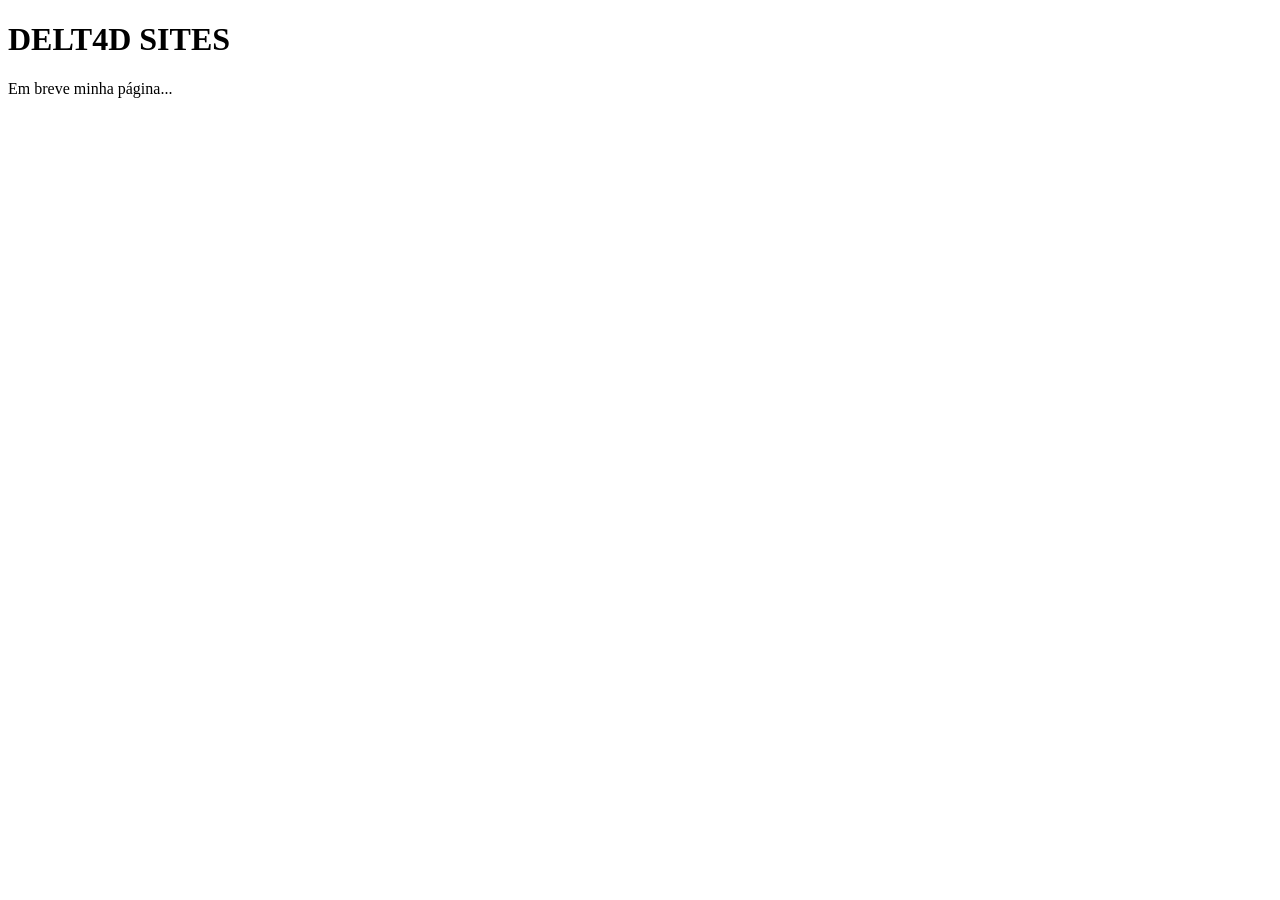
==== index.html @ 7a71c8c0 "Update index.html" ====
<!DOCTYPE html>
<html lang="pt-br">
<head>
    <meta charset=utf-8>
    <meta name="viewport" content="width=device-width, initial-scale=1.0">
    <meta http-equiv="X-UA-Compatible" content="ie=edge">
    <title>Meu primeiro site no GitHub Pages</title>
</head>
<body>
    <header>
        <h1>DELT4D SITES</h1>
        <p>Em breve minha página...</p>
    </header>
<style>
    html {
        background: white;
    }
</style>
</body>
</html>
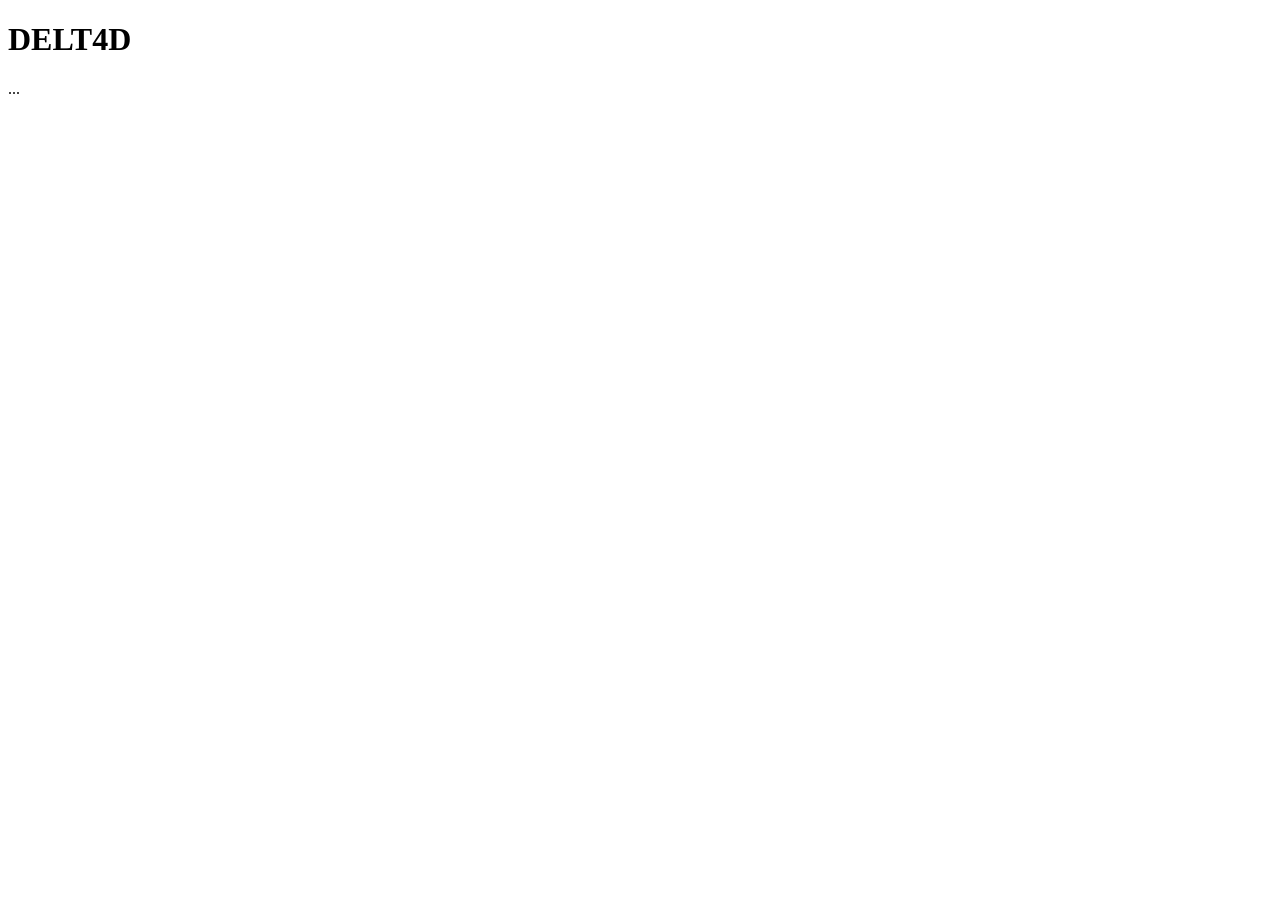
==== commit 00af7a1b: "Update index.html" ====
--- a/index.html
+++ b/index.html
@@ -8,8 +8,8 @@
 </head>
 <body>
     <header>
-        <h1>DELT4D SITES</h1>
-        <p>Em breve minha página...</p>
+        <h1>DELT4D</h1>
+        <p>...</p>
     </header>
 <style>
     html {
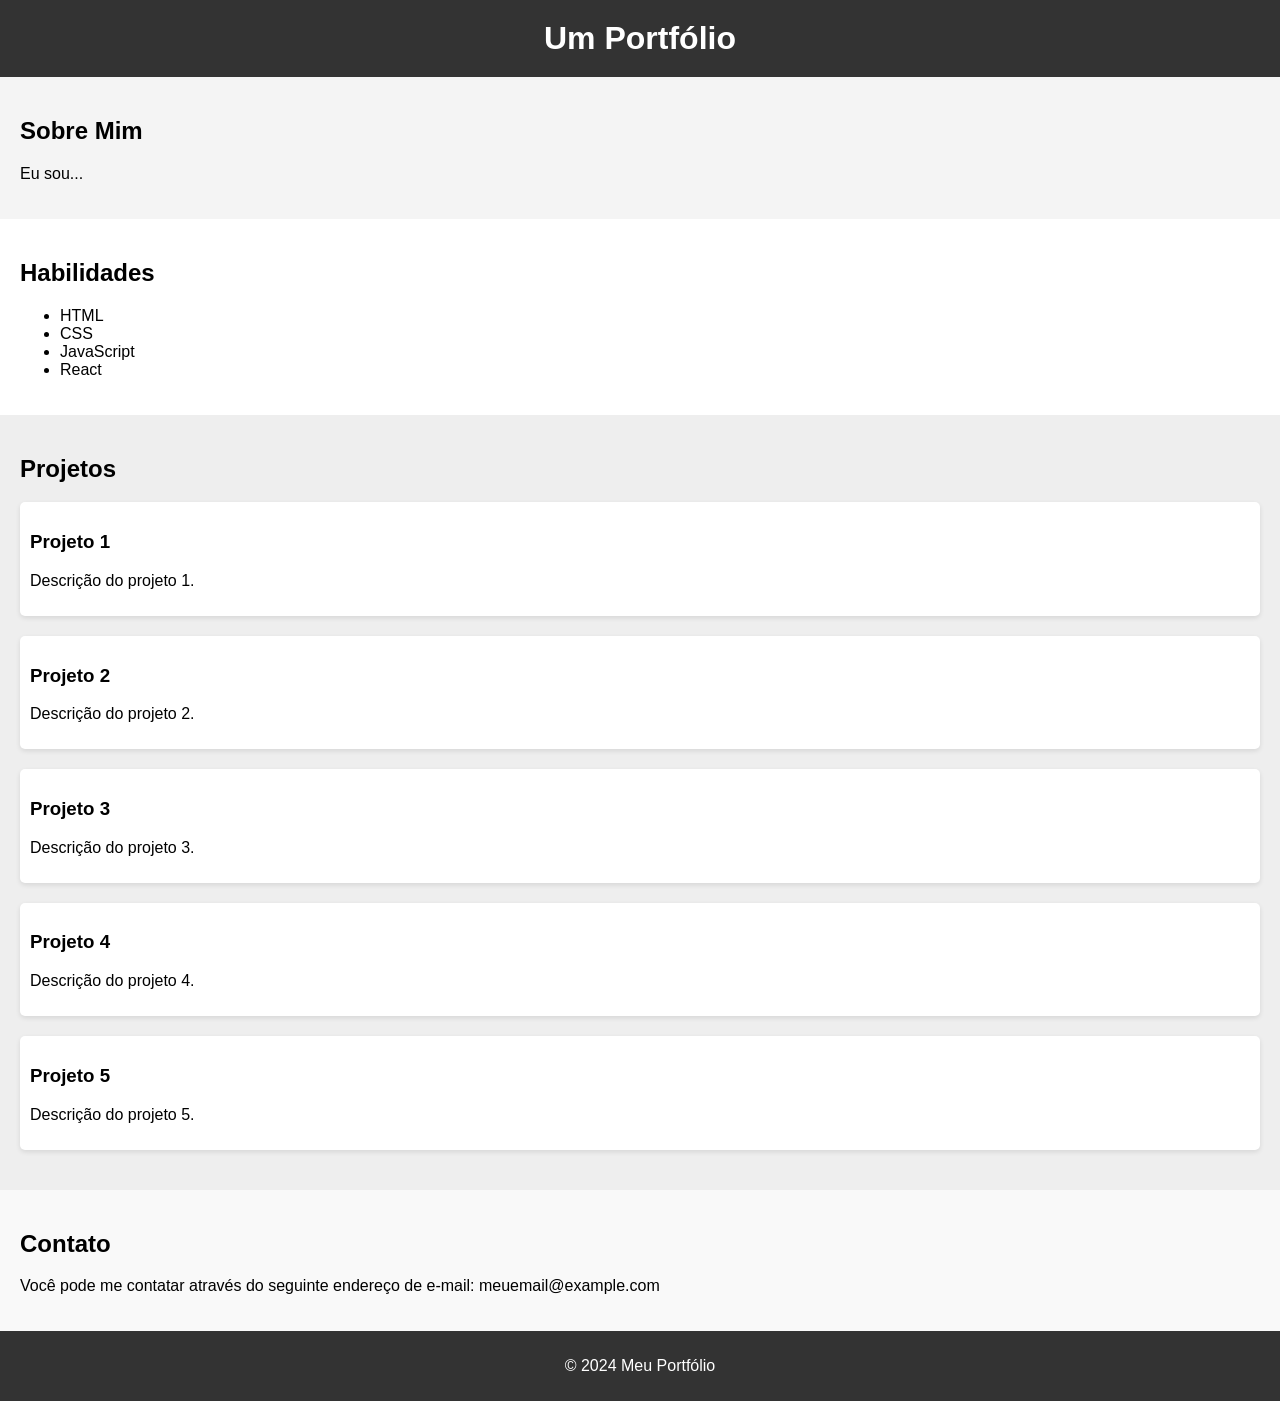
==== commit bb3257f2: "feat: add index.html and portfolio example content" ====
--- a/index.html
+++ b/index.html
@@ -1,20 +1,60 @@
 <!DOCTYPE html>
-<html lang="pt-br">
-<head>
-    <meta charset=utf-8>
-    <meta name="viewport" content="width=device-width, initial-scale=1.0">
-    <meta http-equiv="X-UA-Compatible" content="ie=edge">
-    <title>Meu primeiro site no GitHub Pages</title>
-</head>
-<body>
-    <header>
-        <h1>DELT4D</h1>
-        <p>...</p>
-    </header>
-<style>
-    html {
-        background: white;
-    }
-</style>
-</body>
+<html lang="en">
+    <head>
+        <meta charset="UTF-8" />
+        <meta name="viewport" content="width=device-width, initial-scale=1.0" />
+        <title>Meu Portfólio</title>
+        <link rel="stylesheet" href="styles.css" />
+    </head>
+    <body>
+        <header>
+            <h1>Um Portfólio</h1>
+        </header>
+        <section id="about">
+            <h2>Sobre Mim</h2>
+            <p>Eu sou...</p>
+        </section>
+        <section id="skills">
+            <h2>Habilidades</h2>
+            <ul>
+                <li>HTML</li>
+                <li>CSS</li>
+                <li>JavaScript</li>
+                <li>React</li>
+            </ul>
+        </section>
+        <section id="projects">
+            <h2>Projetos</h2>
+            <div class="project">
+                <h3>Projeto 1</h3>
+                <p>Descrição do projeto 1.</p>
+            </div>
+            <div class="project">
+                <h3>Projeto 2</h3>
+                <p>Descrição do projeto 2.</p>
+            </div>
+            <div class="project">
+                <h3>Projeto 3</h3>
+                <p>Descrição do projeto 3.</p>
+            </div>
+            <div class="project">
+                <h3>Projeto 4</h3>
+                <p>Descrição do projeto 4.</p>
+            </div>
+            <div class="project">
+                <h3>Projeto 5</h3>
+                <p>Descrição do projeto 5.</p>
+            </div>
+        </section>
+        <section id="contact">
+            <h2>Contato</h2>
+            <p>
+                Você pode me contatar através do seguinte endereço de e-mail:
+                meuemail@example.com
+            </p>
+        </section>
+        <footer>
+            <p>&copy; 2024 Meu Portfólio</p>
+        </footer>
+    </body>
 </html>
--- a/styles.css
+++ b/styles.css
@@ -0,0 +1,51 @@
+body {
+    font-family: Arial, sans-serif;
+    margin: 0;
+    padding: 0;
+}
+
+header {
+    background-color: #333;
+    color: #fff;
+    text-align: center;
+    padding: 20px 0;
+}
+
+h1 {
+    margin: 0;
+}
+
+section {
+    padding: 20px;
+}
+
+#about {
+    background-color: #f4f4f4;
+}
+
+#skills {
+    background-color: #fff;
+}
+
+#projects {
+    background-color: #eee;
+}
+
+#contact {
+    background-color: #f9f9f9;
+}
+
+.project {
+    margin-bottom: 20px;
+    padding: 10px;
+    background-color: #fff;
+    border-radius: 5px;
+    box-shadow: 0 2px 5px rgba(0, 0, 0, 0.1);
+}
+
+footer {
+    background-color: #333;
+    color: #fff;
+    text-align: center;
+    padding: 10px 0;
+}
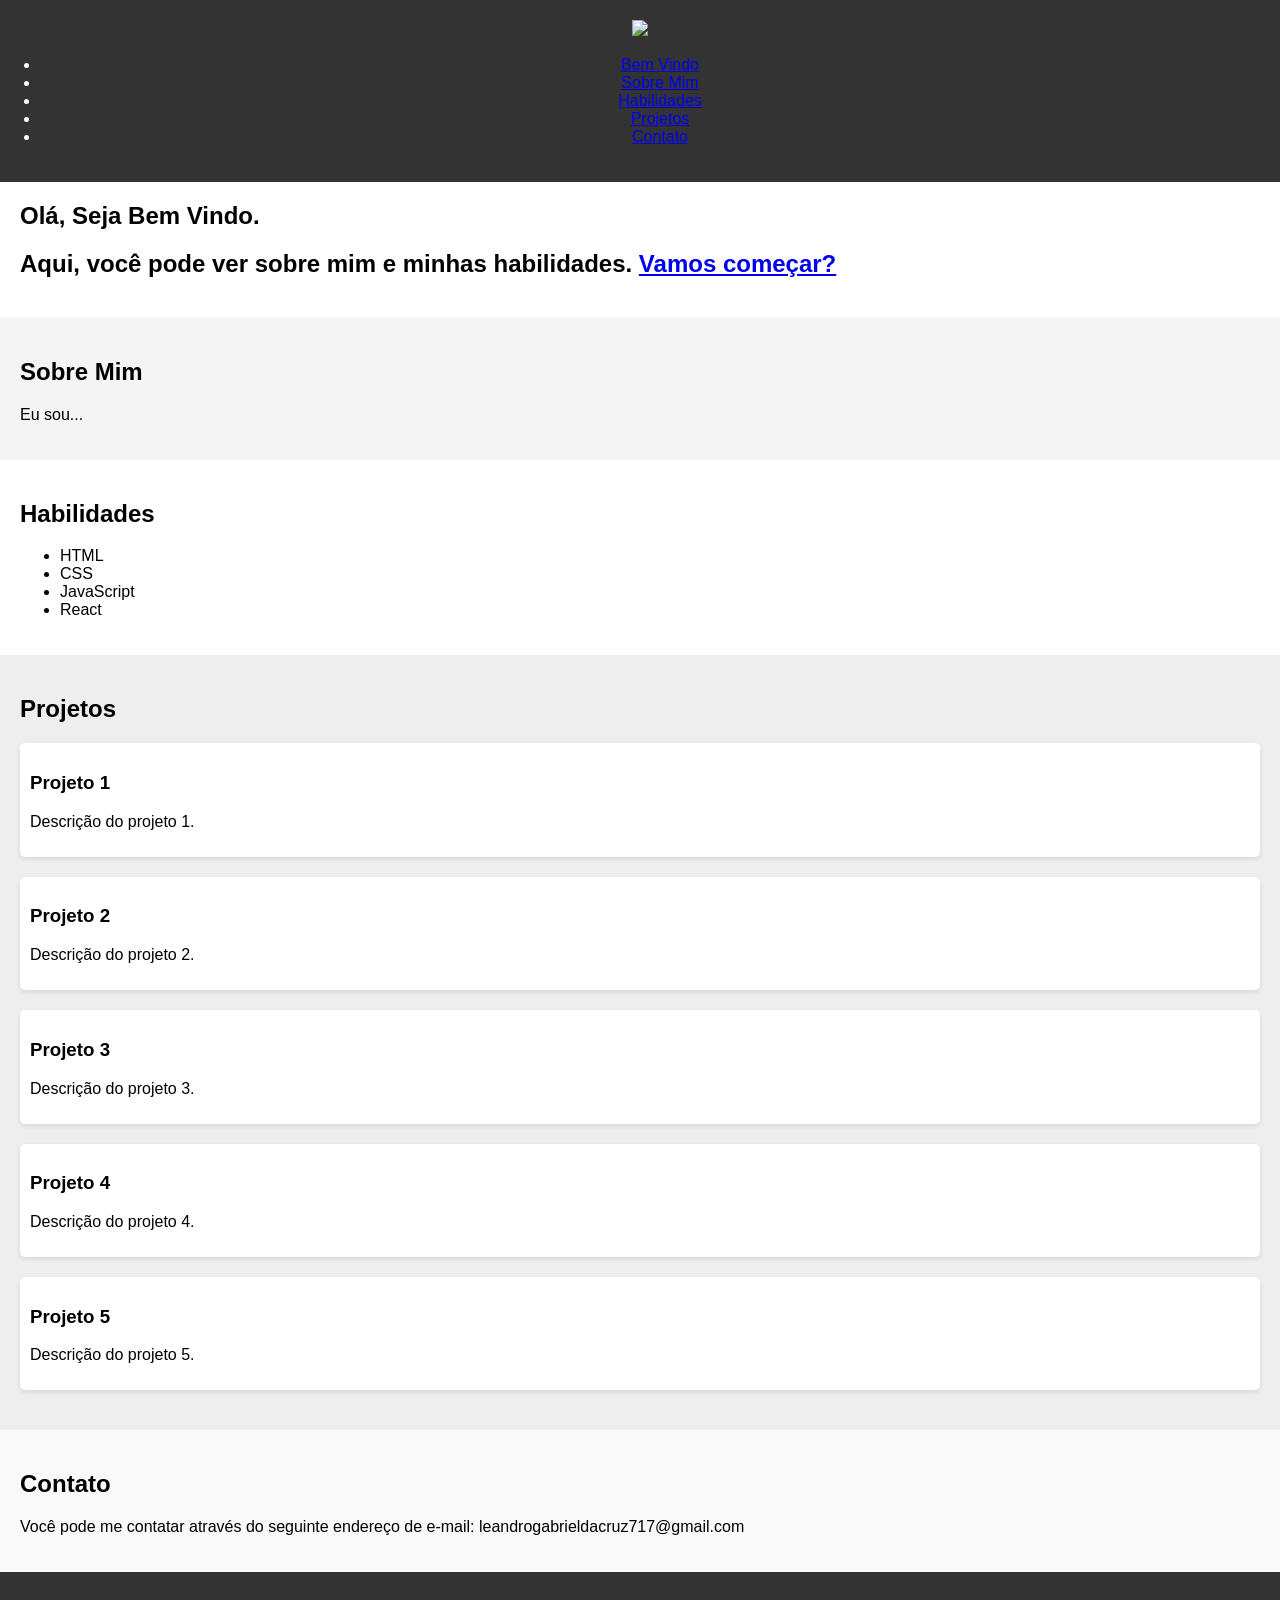
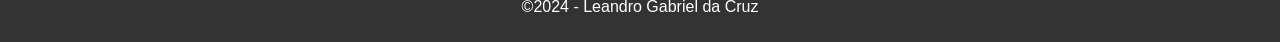
==== commit 2f34e058: "feat: some changes to website" ====
--- a/index.html
+++ b/index.html
@@ -1,19 +1,49 @@
 <!DOCTYPE html>
 <html lang="en">
-    <head>
-        <meta charset="UTF-8" />
-        <meta name="viewport" content="width=device-width, initial-scale=1.0" />
-        <title>Meu Portfólio</title>
-        <link rel="stylesheet" href="styles.css" />
-    </head>
-    <body>
-        <header>
-            <h1>Um Portfólio</h1>
-        </header>
+
+<head>
+    <meta charset="UTF-8" />
+    <meta name="viewport" content="width=device-width, initial-scale=1.0" />
+    <title>Meu Portfólio - Mas Não Exatamente</title>
+
+    <link rel="stylesheet" href="styles.css" />
+    <link href="https://fonts.cdnfonts.com/css/euclid-circular-b" rel="stylesheet">
+    <link rel="preconnect" href="https://fonts.googleapis.com">
+    <link rel="preconnect" href="https://fonts.gstatic.com" crossorigin>
+    <link href="https://fonts.googleapis.com/css2?family=Poppins&display=swap" rel="stylesheet">
+</head>
+
+<body>
+    <header>
+        <a href='#'>
+            <img
+                src="https://raw.githubusercontent.com/delt4d/Wany/a86cd78c69cbfaf4b8f6c4de287073b0933baeda/Client/public/assets/images/logo-white.svg" />
+        </a>
+
+        <nav>
+            <ul>
+                <li><a href='#welcome'>Bem Vindo</a></li>
+                <li><a href='#about'>Sobre Mim</a></li>
+                <li><a href='#skills'>Habilidades</a></li>
+                <li><a href='#projects'>Projetos</a></li>
+                <li><a href='#contact'>Contato</a></li>
+            </ul>
+        </nav>
+    </header>
+
+    <main>
+        <section id="welcome">
+            <h1>Olá, Seja Bem Vindo.</h1>
+            <h2>Aqui, você pode ver sobre mim e minhas habilidades. <span class='accent-color'><a href="#about">Vamos
+                        começar?</a></span>
+            </h2>
+        </section>
+
         <section id="about">
             <h2>Sobre Mim</h2>
             <p>Eu sou...</p>
         </section>
+
         <section id="skills">
             <h2>Habilidades</h2>
             <ul>
@@ -23,38 +53,48 @@
                 <li>React</li>
             </ul>
         </section>
+
         <section id="projects">
             <h2>Projetos</h2>
+
             <div class="project">
                 <h3>Projeto 1</h3>
                 <p>Descrição do projeto 1.</p>
             </div>
+
             <div class="project">
                 <h3>Projeto 2</h3>
                 <p>Descrição do projeto 2.</p>
             </div>
+
             <div class="project">
                 <h3>Projeto 3</h3>
                 <p>Descrição do projeto 3.</p>
             </div>
+
             <div class="project">
                 <h3>Projeto 4</h3>
                 <p>Descrição do projeto 4.</p>
             </div>
+
             <div class="project">
                 <h3>Projeto 5</h3>
                 <p>Descrição do projeto 5.</p>
             </div>
         </section>
+
         <section id="contact">
             <h2>Contato</h2>
             <p>
                 Você pode me contatar através do seguinte endereço de e-mail:
-                meuemail@example.com
+                leandrogabrieldacruz717@gmail.com
             </p>
         </section>
-        <footer>
-            <p>&copy; 2024 Meu Portfólio</p>
-        </footer>
-    </body>
-</html>
+    </main>
+
+    <footer>
+        <p>&copy;2024 - Leandro Gabriel da Cruz</p>
+    </footer>
+</body>
+
+</html>
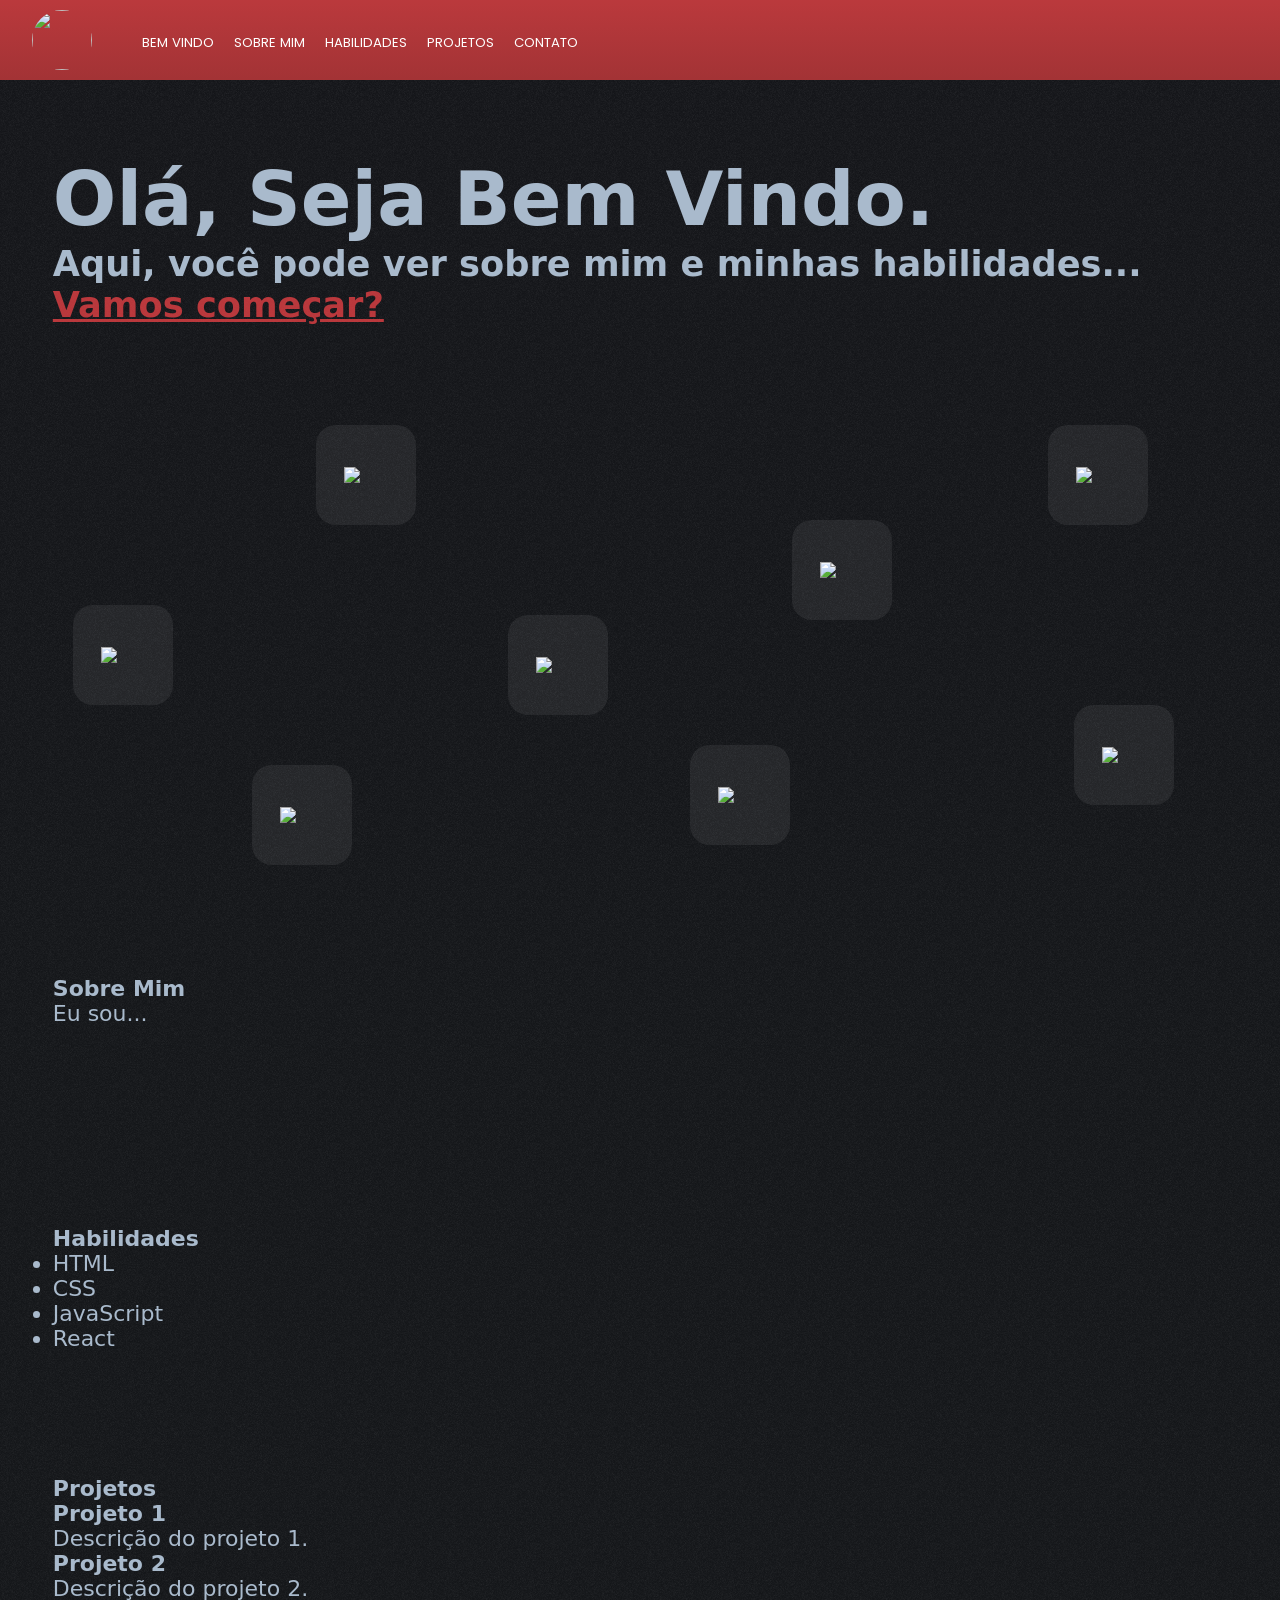
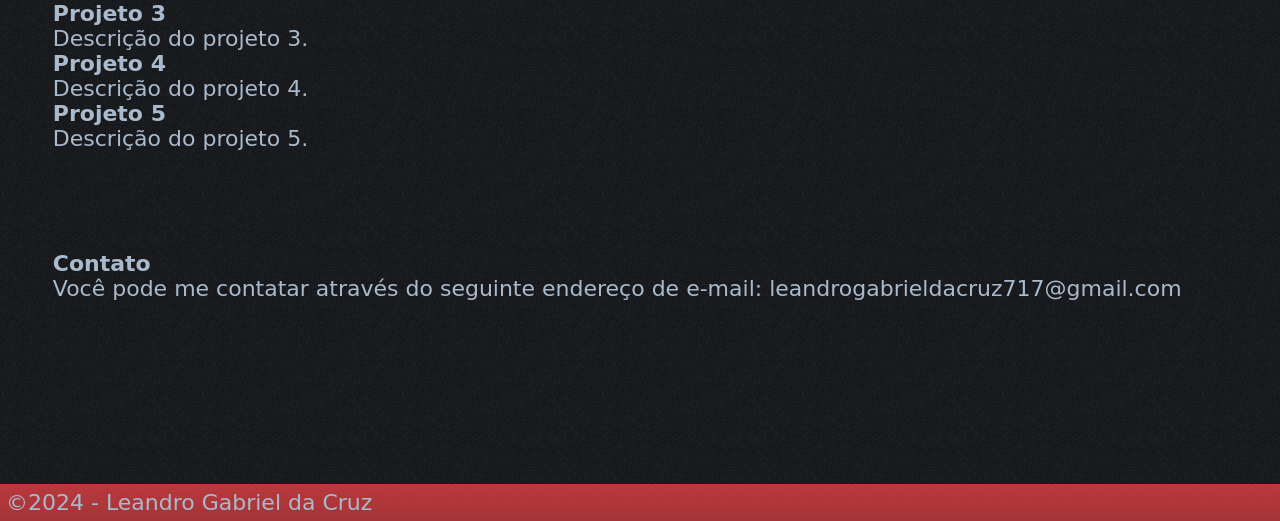
==== commit ae73021d: "feat: add language icons and do some modifications in styles" ====
--- a/index.html
+++ b/index.html
@@ -15,9 +15,8 @@
 
 <body>
     <header>
-        <a href='#'>
-            <img
-                src="https://raw.githubusercontent.com/delt4d/Wany/a86cd78c69cbfaf4b8f6c4de287073b0933baeda/Client/public/assets/images/logo-white.svg" />
+        <a href='https://github.com/delt4d' class="avatar-link">
+            <img src="https://avatars.githubusercontent.com/u/77545660?v=4" />
         </a>
 
         <nav>
@@ -33,10 +32,12 @@
 
     <main>
         <section id="welcome">
-            <h1>Olá, Seja Bem Vindo.</h1>
-            <h2>Aqui, você pode ver sobre mim e minhas habilidades. <span class='accent-color'><a href="#about">Vamos
-                        começar?</a></span>
+            <h1 class="title">Olá, Seja Bem Vindo.</h1>
+            <h2 class="subtitle">
+                Aqui, você pode ver sobre mim e minhas habilidades...
+                <span class='accent-color'><a href="#about">Vamos começar?</a></span>
             </h2>
+            <div id="icons"></div>
         </section>
 
         <section id="about">
@@ -95,6 +96,8 @@
     <footer>
         <p>&copy;2024 - Leandro Gabriel da Cruz</p>
     </footer>
+
+    <script src="scripts.js"></script>
 </body>
 
 </html>
--- a/styles.css
+++ b/styles.css
@@ -1,51 +1,269 @@
-body {
-    font-family: Arial, sans-serif;
+:root {
+    --color: rgb(169, 186, 204);
+    --accent-color: rgba(255, 70, 74, 0.7);
+    --background: linear-gradient(rgb(25, 27, 28) 0%, rgb(27, 29, 30) 100%);
+    --footer-height: 20px;
+    --primary-gradient-color: linear-gradient(0deg, rgba(221, 61, 64, 0.7) 0%, rgba(255, 70, 74, 0.7) 100%);
+    --primary-box-shadow: rgba(164, 22, 26, 0.25) 0px 17px 23px 0px;
+}
+
+* {
     margin: 0;
     padding: 0;
+    box-sizing: border-box;
+    font-size: 1rem;
+}
+
+html,
+body {
+    color: var(--color);
+    font-size: 16px;
+    font-family: 'Euclid Circular B', system-ui, sans-serif;
+    position: relative;
+    scroll-behavior: smooth;
+}
+
+@media (min-width: 520px) {
+
+    html,
+    body {
+        font-size: 22px;
+    }
+}
+
+.title {
+    font-size: 3.4rem;
+    user-select: none;
+}
+
+.subtitle,
+.subtitle * {
+    font-size: 1.6rem;
+}
+
+.accent-color,
+.accent-color a,
+.accent-color a:active {
+    color: var(--accent-color);
+}
+
+.avatar-link {
+    height: 100%;
+    padding: 10px;
+}
+
+.avatar-link img {
+    border-radius: 50%;
+    width: 100%;
+    max-width: 80px;
+    aspect-ratio: 1/1;
+}
+
+@keyframes subir_descer {
+
+    0%,
+    100% {
+        transform: translateY(0);
+    }
+
+    50% {
+        transform: translateY(-20px);
+    }
+}
+
+@keyframes descer_subir {
+
+    0%,
+    100% {
+        transform: translateY(-20px);
+
+    }
+
+    50% {
+        transform: translateY(0);
+    }
+}
+
+.icon {
+    --icon-size: 78px;
+    background: #fff1;
+    border-radius: 20px;
+    margin: 4px;
+    display: flex;
+    justify-content: center;
+    align-items: center;
+    width: var(--icon-size);
+    aspect-ratio: 1/1;
+    position: absolute;
+}
+
+.icon:nth-child(1) {
+    /* typescript */
+    margin-top: 100px;
+    right: 10%;
+}
+
+.icon:nth-child(2) {
+    /* nodejs */
+    margin-top: 195px;
+    right: 30%;
+}
+
+.icon:nth-child(3) {
+    /* react */
+    margin-top: 280px;
+    right: calc(94% - var(--icon-size));
+}
+
+.icon:nth-child(4) {
+    /* git */
+    margin-top: 100px;
+    right: calc(75% - var(--icon-size));
+}
+
+.icon:nth-child(5) {
+    /* docker */
+    margin-top: 440px;
+    right: calc(80% - var(--icon-size));
+}
+
+.icon:nth-child(6) {
+    /* mysql */
+    margin-top: 380px;
+    right: 8%;
+}
+
+.icon:nth-child(7) {
+    /* .net */
+    margin-top: 420px;
+    right: 38%;
+}
+
+.icon:nth-child(8) {
+    /* c# */
+    margin-top: 290px;
+    right: calc(60% - var(--icon-size));
+}
+
+.icon img {
+    width: 44px;
+}
+
+@media (min-width: 680px) {
+    .icon {
+        --icon-size: 100px;
+    }
+}
+
+body {
+    min-height: 100vh;
+    background: var(--background);
+    padding-bottom: var(--footer-height);
 }
 
 header {
-    background-color: #333;
+    background: var(--primary-gradient-color);
+    display: flex;
+    align-items: center;
+    padding: 0 1rem;
+    flex-direction: column;
+}
+
+header img {
+    height: 100%;
+}
+
+header nav {
+    width: 80%;
+    padding: 16px;
+}
+
+header nav ul {
+    list-style: none;
+    display: flex;
+    flex-wrap: wrap;
+    justify-content: center;
+    gap: 20px;
+}
+
+header nav a {
     color: #fff;
-    text-align: center;
-    padding: 20px 0;
-}
-
-h1 {
-    margin: 0;
-}
-
-section {
-    padding: 20px;
-}
-
-#about {
-    background-color: #f4f4f4;
-}
-
-#skills {
-    background-color: #fff;
-}
-
-#projects {
-    background-color: #eee;
-}
-
-#contact {
-    background-color: #f9f9f9;
-}
-
-.project {
-    margin-bottom: 20px;
-    padding: 10px;
-    background-color: #fff;
-    border-radius: 5px;
-    box-shadow: 0 2px 5px rgba(0, 0, 0, 0.1);
+    font-size: .6rem;
+    font-family: 'Poppins', system-ui, sans-serif;
+    text-decoration: none;
+    position: relative;
+    text-transform: uppercase;
+}
+
+header nav a::before {
+    content: "";
+    position: absolute;
+    bottom: -4px;
+    width: 100%;
+    height: 2px;
+    background: #fff;
+    opacity: 0;
+    transition: 0.2s ease opacity;
+}
+
+header nav a:hover::before {
+    opacity: 1;
+}
+
+@media (min-width: 680px) {
+    header {
+        height: 80px;
+        flex-direction: row;
+    }
+
+    header nav {
+        padding: 0;
+        margin-left: 40px;
+    }
+
+    header nav ul {
+        flex-wrap: nowrap;
+        justify-content: initial;
+    }
+}
+
+main {
+    padding-top: 1rem;
+    padding-left: 2.4rem;
+    background-color: rgba(22, 23, 27, .8);
+    background-image: url(chaps.png);
+    background-position: 0 0;
+    background-size: 200px;
+}
+
+main>section {
+    min-height: 250px;
+    padding-bottom: 100px;
+}
+
+main>section:nth-child(2) {
+    padding-top: 60px;
+}
+
+main>section:first-child {
+    min-height: calc(100vh - 80px);
+}
+
+main>section:first-child h1 {
+    display: flex;
+    margin-top: 6vh;
+}
+
+@media (min-width: 680px) {
+    main>section:nth-child(2) {
+        padding-top: 0;
+    }
 }
 
 footer {
-    background-color: #333;
-    color: #fff;
-    text-align: center;
-    padding: 10px 0;
-}
+    width: 100%;
+    position: absolute;
+    bottom: 0;
+    background: var(--primary-gradient-color);
+    padding: 6px;
+}
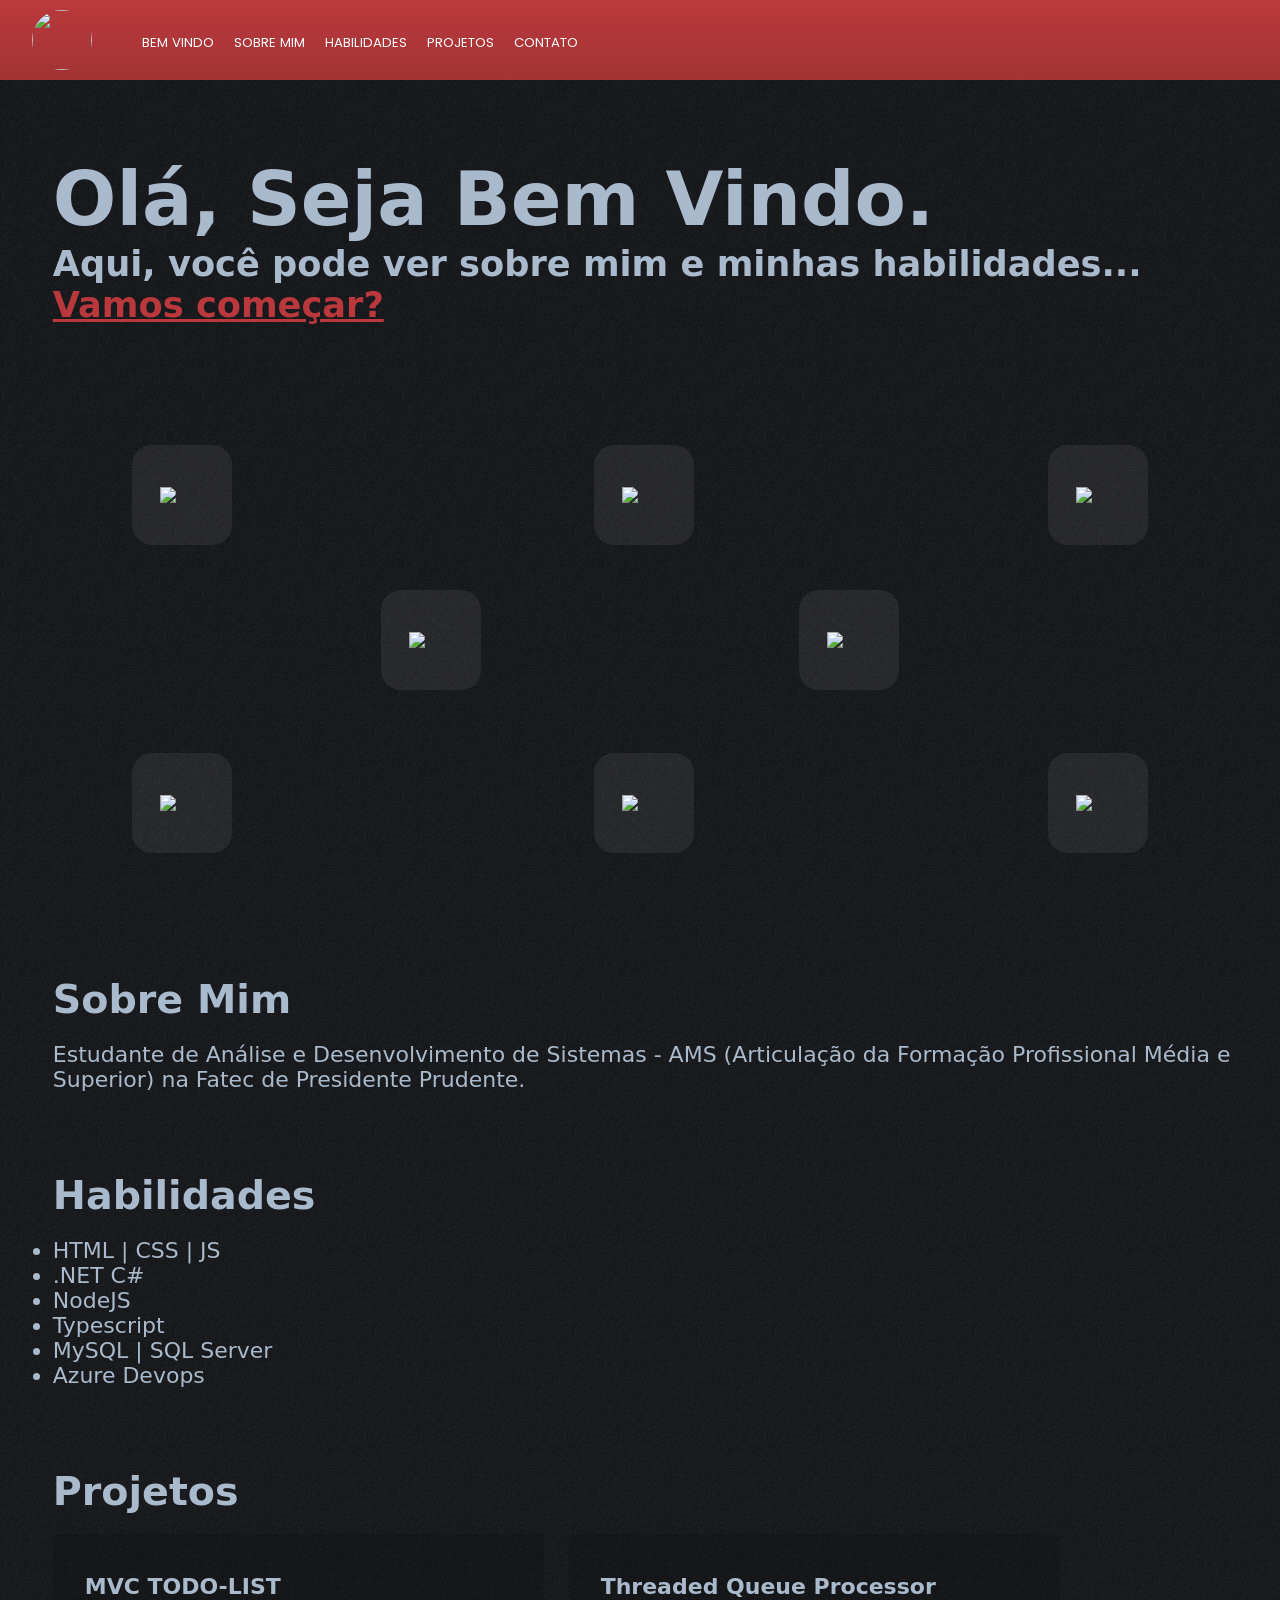
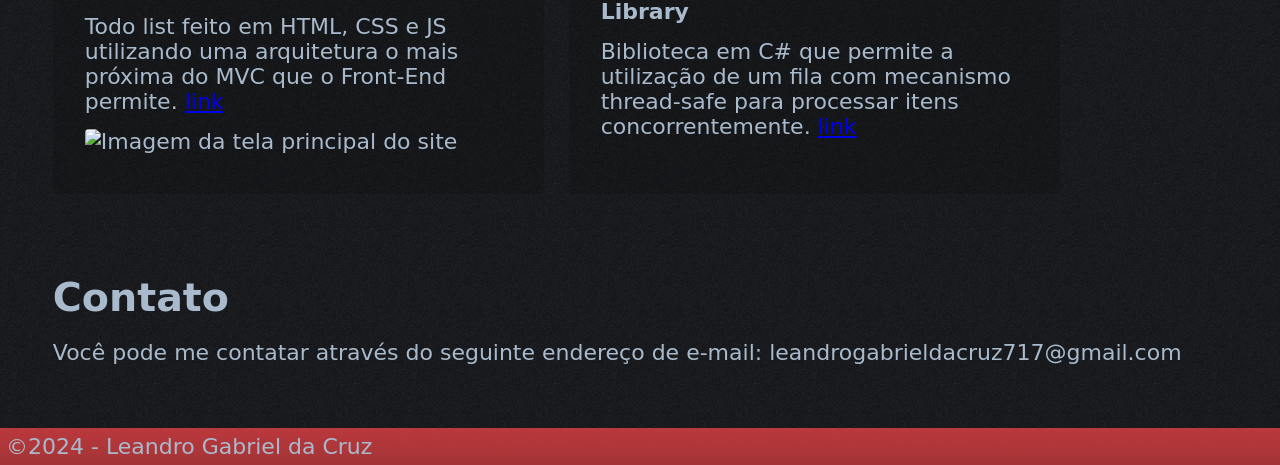
==== commit b2906c75: "feat: add two projects to projects section" ====
--- a/index.html
+++ b/index.html
@@ -1,103 +1,130 @@
 <!DOCTYPE html>
 <html lang="en">
+    <head>
+        <meta charset="UTF-8" />
+        <meta name="viewport" content="width=device-width, initial-scale=1.0" />
+        <title>Meu Portfólio - Mas Não Exatamente</title>
 
-<head>
-    <meta charset="UTF-8" />
-    <meta name="viewport" content="width=device-width, initial-scale=1.0" />
-    <title>Meu Portfólio - Mas Não Exatamente</title>
+        <link rel="stylesheet" href="styles.css" />
+        <link
+            href="https://fonts.cdnfonts.com/css/euclid-circular-b"
+            rel="stylesheet"
+        />
+        <link rel="preconnect" href="https://fonts.googleapis.com" />
+        <link rel="preconnect" href="https://fonts.gstatic.com" crossorigin />
+        <link
+            href="https://fonts.googleapis.com/css2?family=Poppins&display=swap"
+            rel="stylesheet"
+        />
+    </head>
 
-    <link rel="stylesheet" href="styles.css" />
-    <link href="https://fonts.cdnfonts.com/css/euclid-circular-b" rel="stylesheet">
-    <link rel="preconnect" href="https://fonts.googleapis.com">
-    <link rel="preconnect" href="https://fonts.gstatic.com" crossorigin>
-    <link href="https://fonts.googleapis.com/css2?family=Poppins&display=swap" rel="stylesheet">
-</head>
+    <body>
+        <header>
+            <a href="https://github.com/delt4d" class="avatar-link">
+                <img src="https://avatars.githubusercontent.com/u/77545660?v=4" />
+            </a>
 
-<body>
-    <header>
-        <a href='https://github.com/delt4d' class="avatar-link">
-            <img src="https://avatars.githubusercontent.com/u/77545660?v=4" />
-        </a>
+            <nav>
+                <ul>
+                    <li><a href="#welcome">Bem Vindo</a></li>
+                    <li><a href="#about">Sobre Mim</a></li>
+                    <li><a href="#skills">Habilidades</a></li>
+                    <li><a href="#projects">Projetos</a></li>
+                    <li><a href="#contact">Contato</a></li>
+                </ul>
+            </nav>
+        </header>
 
-        <nav>
-            <ul>
-                <li><a href='#welcome'>Bem Vindo</a></li>
-                <li><a href='#about'>Sobre Mim</a></li>
-                <li><a href='#skills'>Habilidades</a></li>
-                <li><a href='#projects'>Projetos</a></li>
-                <li><a href='#contact'>Contato</a></li>
-            </ul>
-        </nav>
-    </header>
+        <main>
+            <section id="welcome">
+                <h1 class="title">Olá, Seja Bem Vindo.</h1>
+                <h2 class="subtitle">
+                    Aqui, você pode ver sobre mim e minhas habilidades...
+                    <span class="accent-color">
+                        <a href="#about">Vamos começar?</a>
+                    </span>
+                </h2>
+                <div id="icons"></div>
+            </section>
 
-    <main>
-        <section id="welcome">
-            <h1 class="title">Olá, Seja Bem Vindo.</h1>
-            <h2 class="subtitle">
-                Aqui, você pode ver sobre mim e minhas habilidades...
-                <span class='accent-color'><a href="#about">Vamos começar?</a></span>
-            </h2>
-            <div id="icons"></div>
-        </section>
+            <section id="about">
+                <h2>Sobre Mim</h2>
+                <p>
+                    Estudante de Análise e Desenvolvimento de Sistemas - AMS
+                    (Articulação da Formação Profissional Média e Superior) na Fatec
+                    de Presidente Prudente.
+                </p>
+            </section>
 
-        <section id="about">
-            <h2>Sobre Mim</h2>
-            <p>Eu sou...</p>
-        </section>
+            <section id="skills">
+                <h2>Habilidades</h2>
+                <ul>
+                    <li>HTML | CSS | JS</li>
+                    <li>.NET C#</li>
+                    <li>NodeJS</li>
+                    <li>Typescript</li>
+                    <li>MySQL | SQL Server</li>
+                    <li>Azure Devops</li>
+                </ul>
+            </section>
 
-        <section id="skills">
-            <h2>Habilidades</h2>
-            <ul>
-                <li>HTML</li>
-                <li>CSS</li>
-                <li>JavaScript</li>
-                <li>React</li>
-            </ul>
-        </section>
+            <section id="projects">
+                <h2>Projetos</h2>
+                <div class="content">
+                    <div class="project">
+                        <h3>MVC TODO-LIST</h3>
 
-        <section id="projects">
-            <h2>Projetos</h2>
+                        <p>
+                            Todo list feito em HTML, CSS e JS utilizando uma
+                            arquitetura o mais próxima do MVC que o Front-End
+                            permite.
 
-            <div class="project">
-                <h3>Projeto 1</h3>
-                <p>Descrição do projeto 1.</p>
-            </div>
+                            <a
+                                target="_blank"
+                                href="https://github.com/delt4d/Threaded-Queue-Processor"
+                            >
+                                link
+                            </a>
+                        </p>
 
-            <div class="project">
-                <h3>Projeto 2</h3>
-                <p>Descrição do projeto 2.</p>
-            </div>
+                        <img
+                            src="https://raw.githubusercontent.com/delt4d/Todo-List/master/demo/page.png"
+                            alt="Imagem da tela principal do site"
+                        />
+                    </div>
 
-            <div class="project">
-                <h3>Projeto 3</h3>
-                <p>Descrição do projeto 3.</p>
-            </div>
+                    <div class="project">
+                        <h3>Threaded Queue Processor Library</h3>
 
-            <div class="project">
-                <h3>Projeto 4</h3>
-                <p>Descrição do projeto 4.</p>
-            </div>
+                        <p>
+                            Biblioteca em C# que permite a utilização de um fila com
+                            mecanismo thread-safe para processar itens
+                            concorrentemente.
 
-            <div class="project">
-                <h3>Projeto 5</h3>
-                <p>Descrição do projeto 5.</p>
-            </div>
-        </section>
+                            <a
+                                target="_blank"
+                                href="https://github.com/delt4d/Threaded-Queue-Processor"
+                            >
+                                link
+                            </a>
+                        </p>
+                    </div>
+                </div>
+            </section>
 
-        <section id="contact">
-            <h2>Contato</h2>
-            <p>
-                Você pode me contatar através do seguinte endereço de e-mail:
-                leandrogabrieldacruz717@gmail.com
-            </p>
-        </section>
-    </main>
+            <section id="contact">
+                <h2>Contato</h2>
+                <p>
+                    Você pode me contatar através do seguinte endereço de e-mail:
+                    leandrogabrieldacruz717@gmail.com
+                </p>
+            </section>
+        </main>
 
-    <footer>
-        <p>&copy;2024 - Leandro Gabriel da Cruz</p>
-    </footer>
+        <footer>
+            <p>&copy;2024 - Leandro Gabriel da Cruz</p>
+        </footer>
 
-    <script src="scripts.js"></script>
-</body>
-
-</html>+        <script src="scripts.js"></script>
+    </body>
+</html>
--- a/styles.css
+++ b/styles.css
@@ -3,7 +3,11 @@
     --accent-color: rgba(255, 70, 74, 0.7);
     --background: linear-gradient(rgb(25, 27, 28) 0%, rgb(27, 29, 30) 100%);
     --footer-height: 20px;
-    --primary-gradient-color: linear-gradient(0deg, rgba(221, 61, 64, 0.7) 0%, rgba(255, 70, 74, 0.7) 100%);
+    --primary-gradient-color: linear-gradient(
+        0deg,
+        rgba(221, 61, 64, 0.7) 0%,
+        rgba(255, 70, 74, 0.7) 100%
+    );
     --primary-box-shadow: rgba(164, 22, 26, 0.25) 0px 17px 23px 0px;
 }
 
@@ -18,17 +22,20 @@
 body {
     color: var(--color);
     font-size: 16px;
-    font-family: 'Euclid Circular B', system-ui, sans-serif;
+    font-family: "Euclid Circular B", system-ui, sans-serif;
     position: relative;
     scroll-behavior: smooth;
 }
 
 @media (min-width: 520px) {
-
     html,
     body {
         font-size: 22px;
     }
+}
+
+h2 {
+    font-size: 1.8rem;
 }
 
 .title {
@@ -60,7 +67,6 @@
 }
 
 @keyframes subir_descer {
-
     0%,
     100% {
         transform: translateY(0);
@@ -72,11 +78,9 @@
 }
 
 @keyframes descer_subir {
-
     0%,
     100% {
         transform: translateY(-20px);
-
     }
 
     50% {
@@ -85,7 +89,11 @@
 }
 
 .icon {
+    --top: 100px;
+    --middle: 245px;
+    --bottom: 408px;
     --icon-size: 78px;
+    --icon-m-size: calc(var(--icon-size) / 2);
     background: #fff1;
     border-radius: 20px;
     margin: 4px;
@@ -95,54 +103,66 @@
     width: var(--icon-size);
     aspect-ratio: 1/1;
     position: absolute;
+    z-index: 50;
 }
 
 .icon:nth-child(1) {
     /* typescript */
-    margin-top: 100px;
-    right: 10%;
+    margin-top: var(--top);
+    left: 10%;
 }
 
 .icon:nth-child(2) {
     /* nodejs */
-    margin-top: 195px;
-    right: 30%;
+    left: calc(50% - var(--icon-m-size));
+    margin-top: var(--top);
 }
 
 .icon:nth-child(3) {
     /* react */
-    margin-top: 280px;
-    right: calc(94% - var(--icon-size));
+    right: 10%;
+    margin-top: var(--top);
 }
 
 .icon:nth-child(4) {
     /* git */
-    margin-top: 100px;
-    right: calc(75% - var(--icon-size));
+    margin-top: var(--middle);
+    left: calc((100% / 3) - var(--icon-m-size));
 }
 
 .icon:nth-child(5) {
     /* docker */
-    margin-top: 440px;
-    right: calc(80% - var(--icon-size));
+    margin-top: var(--middle);
+    right: calc((100% / 3) - var(--icon-m-size));
 }
 
 .icon:nth-child(6) {
     /* mysql */
-    margin-top: 380px;
-    right: 8%;
+    margin-top: var(--bottom);
+    left: 10%;
 }
 
 .icon:nth-child(7) {
     /* .net */
-    margin-top: 420px;
-    right: 38%;
+    margin-top: var(--bottom);
+    left: calc(50% - var(--icon-m-size));
 }
 
 .icon:nth-child(8) {
     /* c# */
-    margin-top: 290px;
-    right: calc(60% - var(--icon-size));
+    margin-top: var(--bottom);
+    right: 10%;
+}
+
+.icon.alt {
+    margin-top: calc(var(--top) + 42px);
+    right: calc(10% + 35px);
+    opacity: 80%;
+}
+
+.icon.outlined {
+    margin-top: var(--bottom);
+    left: 10%;
 }
 
 .icon img {
@@ -188,8 +208,8 @@
 
 header nav a {
     color: #fff;
-    font-size: .6rem;
-    font-family: 'Poppins', system-ui, sans-serif;
+    font-size: 0.6rem;
+    font-family: "Poppins", system-ui, sans-serif;
     text-decoration: none;
     position: relative;
     text-transform: uppercase;
@@ -230,34 +250,62 @@
 main {
     padding-top: 1rem;
     padding-left: 2.4rem;
-    background-color: rgba(22, 23, 27, .8);
+    background-color: rgba(22, 23, 27, 0.8);
     background-image: url(chaps.png);
     background-position: 0 0;
     background-size: 200px;
 }
 
-main>section {
-    min-height: 250px;
-    padding-bottom: 100px;
-}
-
-main>section:nth-child(2) {
+main > section {
+    padding-bottom: 80px;
+}
+
+main > section > h2 {
+    margin-bottom: 20px;
+}
+
+main > section:first-child {
+    min-height: calc(100vh - 80px);
+}
+
+main > section:first-child h1 {
+    display: flex;
+    margin-top: 6vh;
+}
+
+main > section:nth-child(2) {
     padding-top: 60px;
 }
 
-main>section:first-child {
-    min-height: calc(100vh - 80px);
-}
-
-main>section:first-child h1 {
-    display: flex;
-    margin-top: 6vh;
-}
-
 @media (min-width: 680px) {
-    main>section:nth-child(2) {
+    main > section:nth-child(2) {
         padding-top: 0;
     }
+}
+
+#projects .content {
+    display: flex;
+    flex-wrap: wrap;
+    gap: 25px;
+}
+
+.project {
+    display: flex;
+    flex-direction: column;
+    background-color: #0002;
+    width: 40%;
+    max-width: 500px;
+    min-width: 250px;
+    padding: 40px 32px;
+    gap: 15px;
+    border-radius: 4px;
+}
+
+.project img {
+    width: 100%;
+    max-width: 800px;
+    min-width: 100px;
+    border-radius: 4px;
 }
 
 footer {
@@ -266,4 +314,4 @@
     bottom: 0;
     background: var(--primary-gradient-color);
     padding: 6px;
-}+}
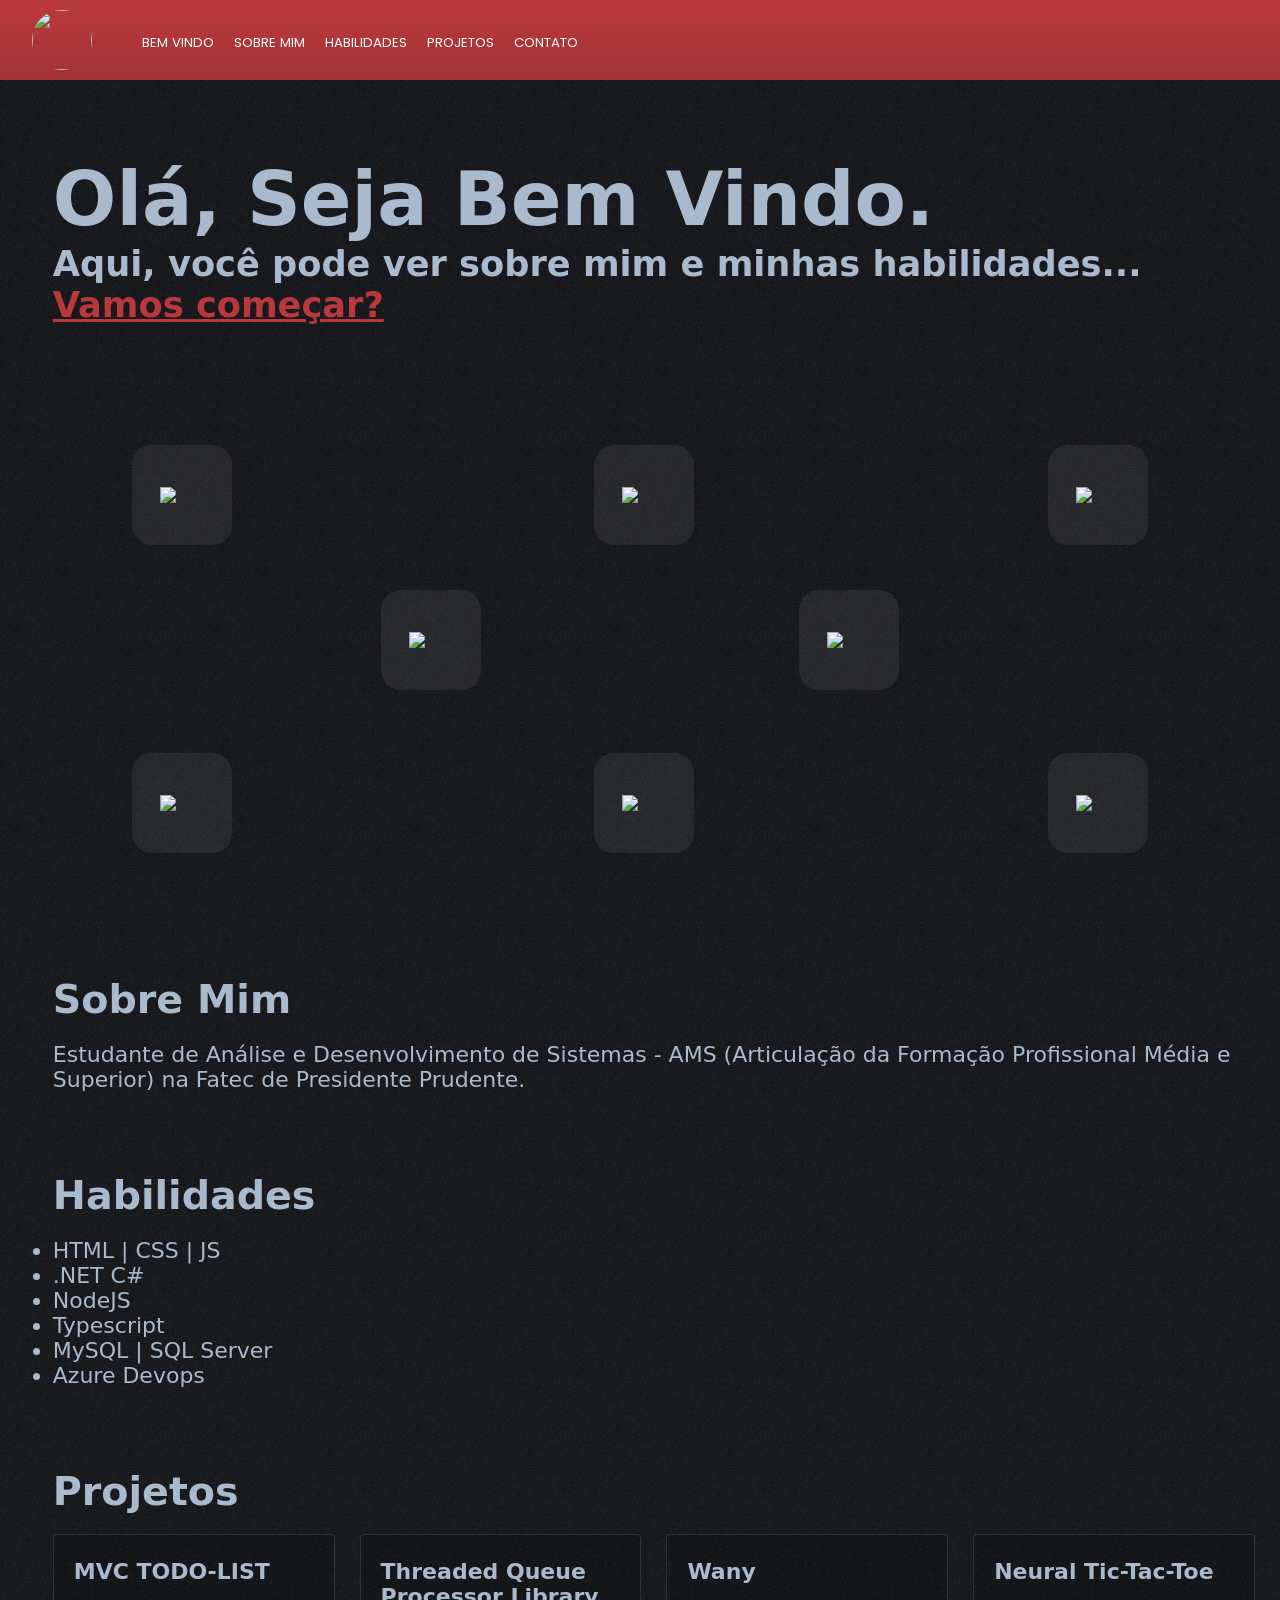
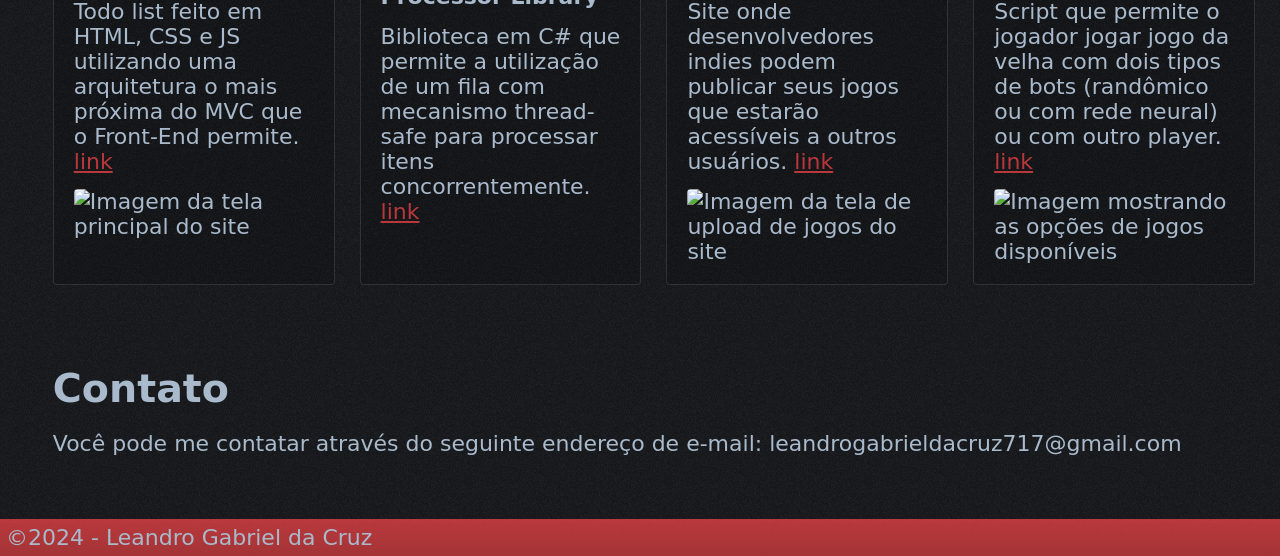
==== commit 881282ca: "feat: add more two items to projects section" ====
--- a/index.html
+++ b/index.html
@@ -80,6 +80,7 @@
                             permite.
 
                             <a
+                                class="accent-color"
                                 target="_blank"
                                 href="https://github.com/delt4d/Threaded-Queue-Processor"
                             >
@@ -102,12 +103,56 @@
                             concorrentemente.
 
                             <a
+                                class="accent-color"
                                 target="_blank"
                                 href="https://github.com/delt4d/Threaded-Queue-Processor"
                             >
                                 link
                             </a>
                         </p>
+                    </div>
+
+                    <div class="project">
+                        <h3>Wany</h3>
+
+                        <p>
+                            Site onde desenvolvedores indies podem publicar seus
+                            jogos que estarão acessíveis a outros usuários.
+
+                            <a
+                                class="accent-color"
+                                target="_blank"
+                                href="https://github.com/Wany-Studios/Wany"
+                                >link</a
+                            >
+                        </p>
+
+                        <img
+                            src="https://raw.githubusercontent.com/Wany-Studios/Wany/main/docs/img (6).png"
+                            alt="Imagem da tela de upload de jogos do site"
+                        />
+                    </div>
+
+                    <div class="project">
+                        <h3>Neural Tic-Tac-Toe</h3>
+
+                        <p>
+                            Script que permite o jogador jogar jogo da velha com dois
+                            tipos de bots (randômico ou com rede neural) ou com outro
+                            player.
+
+                            <a
+                                class="accent-color"
+                                target="_blank"
+                                href="https://github.com/delt4d/Neural-Net-Tic-Tac-Toe"
+                                >link</a
+                            >
+                        </p>
+
+                        <img
+                            src="https://raw.githubusercontent.com/delt4d/Neural-Net-Tic-Tac-Toe/master/docs/img3.png"
+                            alt="Imagem mostrando as opções de jogos disponíveis"
+                        />
                     </div>
                 </div>
             </section>
--- a/styles.css
+++ b/styles.css
@@ -284,21 +284,20 @@
 }
 
 #projects .content {
-    display: flex;
-    flex-wrap: wrap;
+    display: grid;
+    grid-template-columns: repeat(auto-fit, minmax(250px, 1fr));
     gap: 25px;
+    padding-right: 25px;
 }
 
 .project {
     display: flex;
     flex-direction: column;
     background-color: #0002;
-    width: 40%;
-    max-width: 500px;
-    min-width: 250px;
-    padding: 40px 32px;
+    padding: 24px 20px 20px;
     gap: 15px;
     border-radius: 4px;
+    border: 1px solid #ddd2;
 }
 
 .project img {
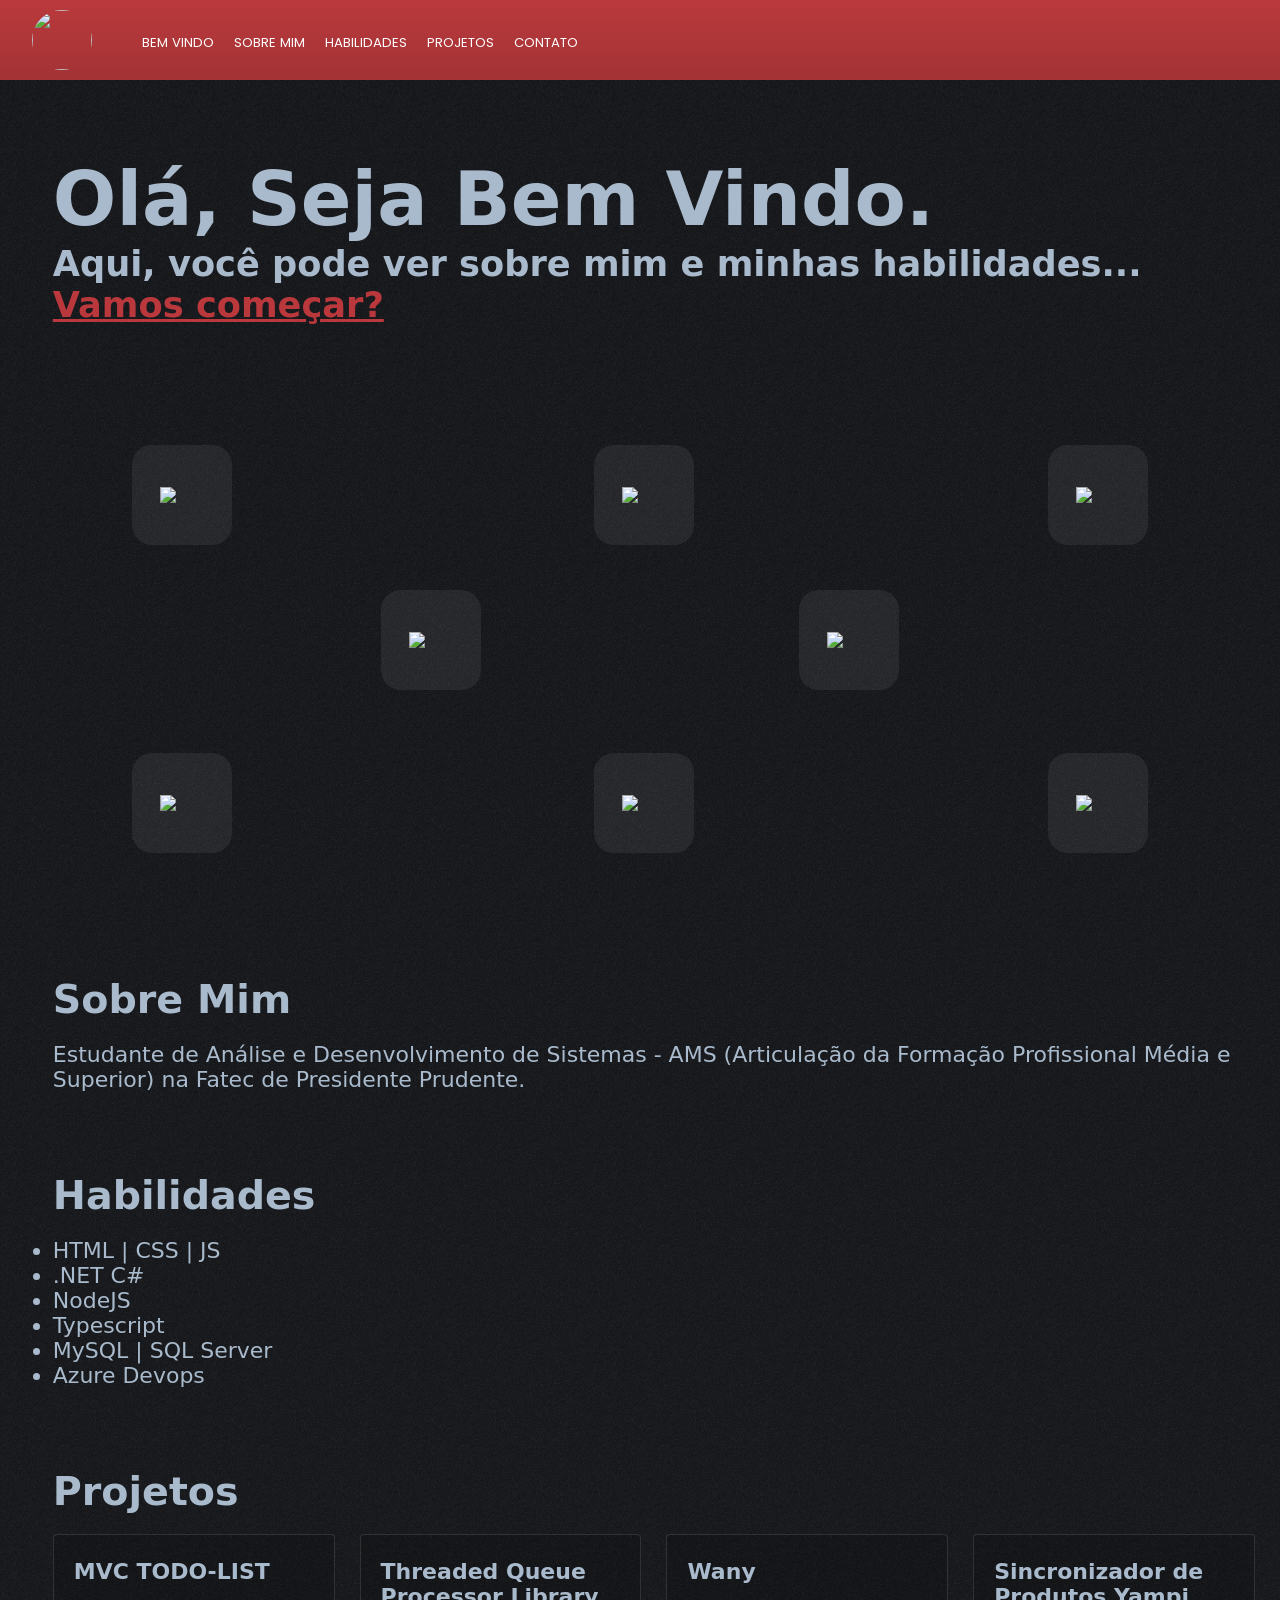
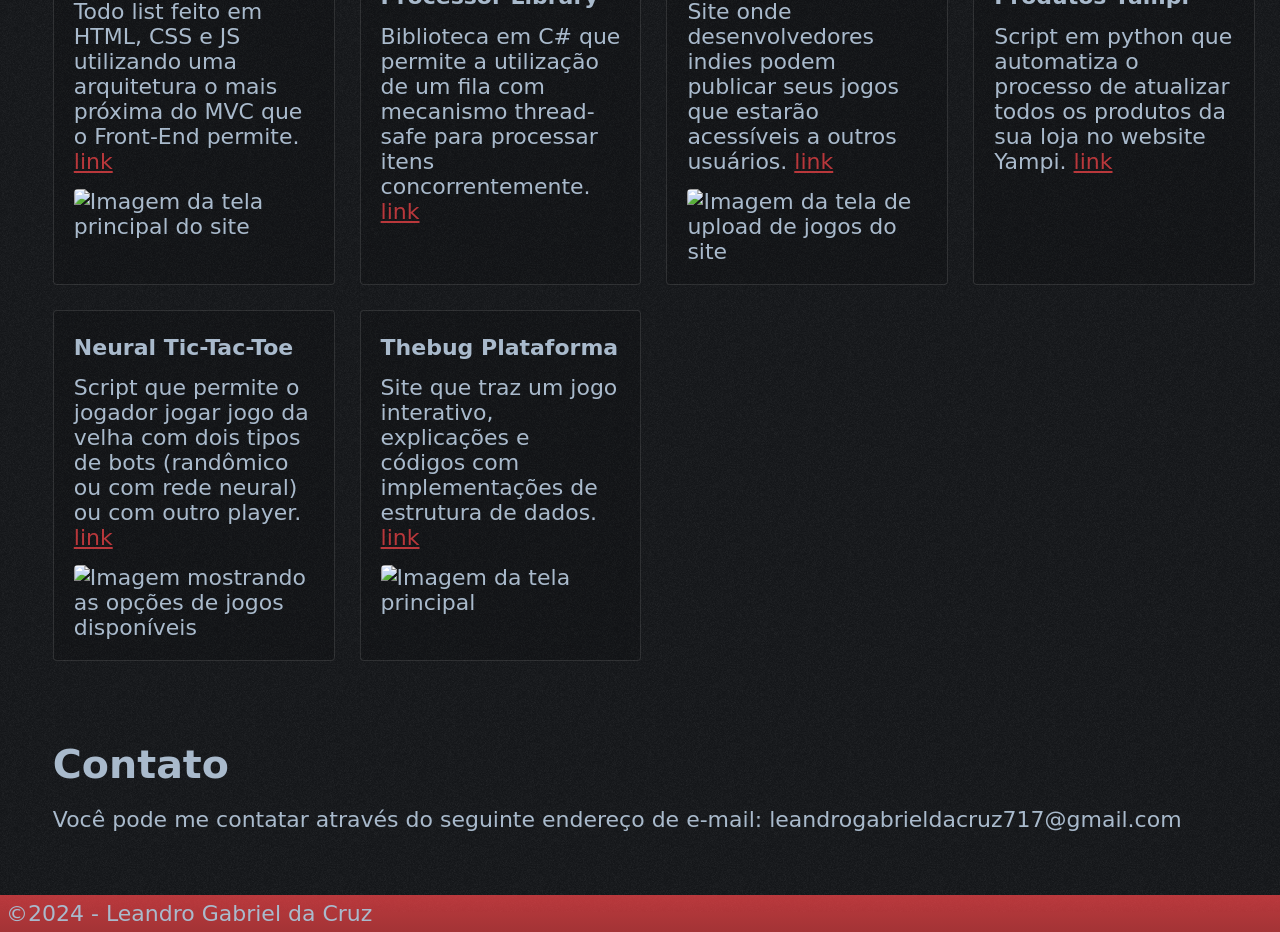
==== commit b2186439: "feat: add some more projects" ====
--- a/index.html
+++ b/index.html
@@ -134,6 +134,21 @@
                     </div>
 
                     <div class="project">
+                        <h3>Sincronizador de Produtos Yampi</h3>
+
+                        <p>
+                            Script em python que automatiza o processo de atualizar
+                            todos os produtos da sua loja no website Yampi.
+                            <a
+                                class="accent-color"
+                                target="_blank"
+                                href="https://github.com/delt4d/Sincronizador-De-Produtos-Yampi.com.br"
+                                >link</a
+                            >
+                        </p>
+                    </div>
+
+                    <div class="project">
                         <h3>Neural Tic-Tac-Toe</h3>
 
                         <p>
@@ -152,6 +167,27 @@
                         <img
                             src="https://raw.githubusercontent.com/delt4d/Neural-Net-Tic-Tac-Toe/master/docs/img3.png"
                             alt="Imagem mostrando as opções de jogos disponíveis"
+                        />
+                    </div>
+
+                    <div class="project">
+                        <h3>Thebug Plataforma</h3>
+
+                        <p>
+                            Site que traz um jogo interativo, explicações e códigos
+                            com implementações de estrutura de dados.
+
+                            <a
+                                class="accent-color"
+                                target="_blank"
+                                href="https://github.com/delt4d/thebug-plataforma"
+                                >link</a
+                            >
+                        </p>
+
+                        <img
+                            src="https://raw.githubusercontent.com/delt4d/thebug-plataforma/main/docs/imagem.png"
+                            alt="Imagem da tela principal"
                         />
                     </div>
                 </div>
